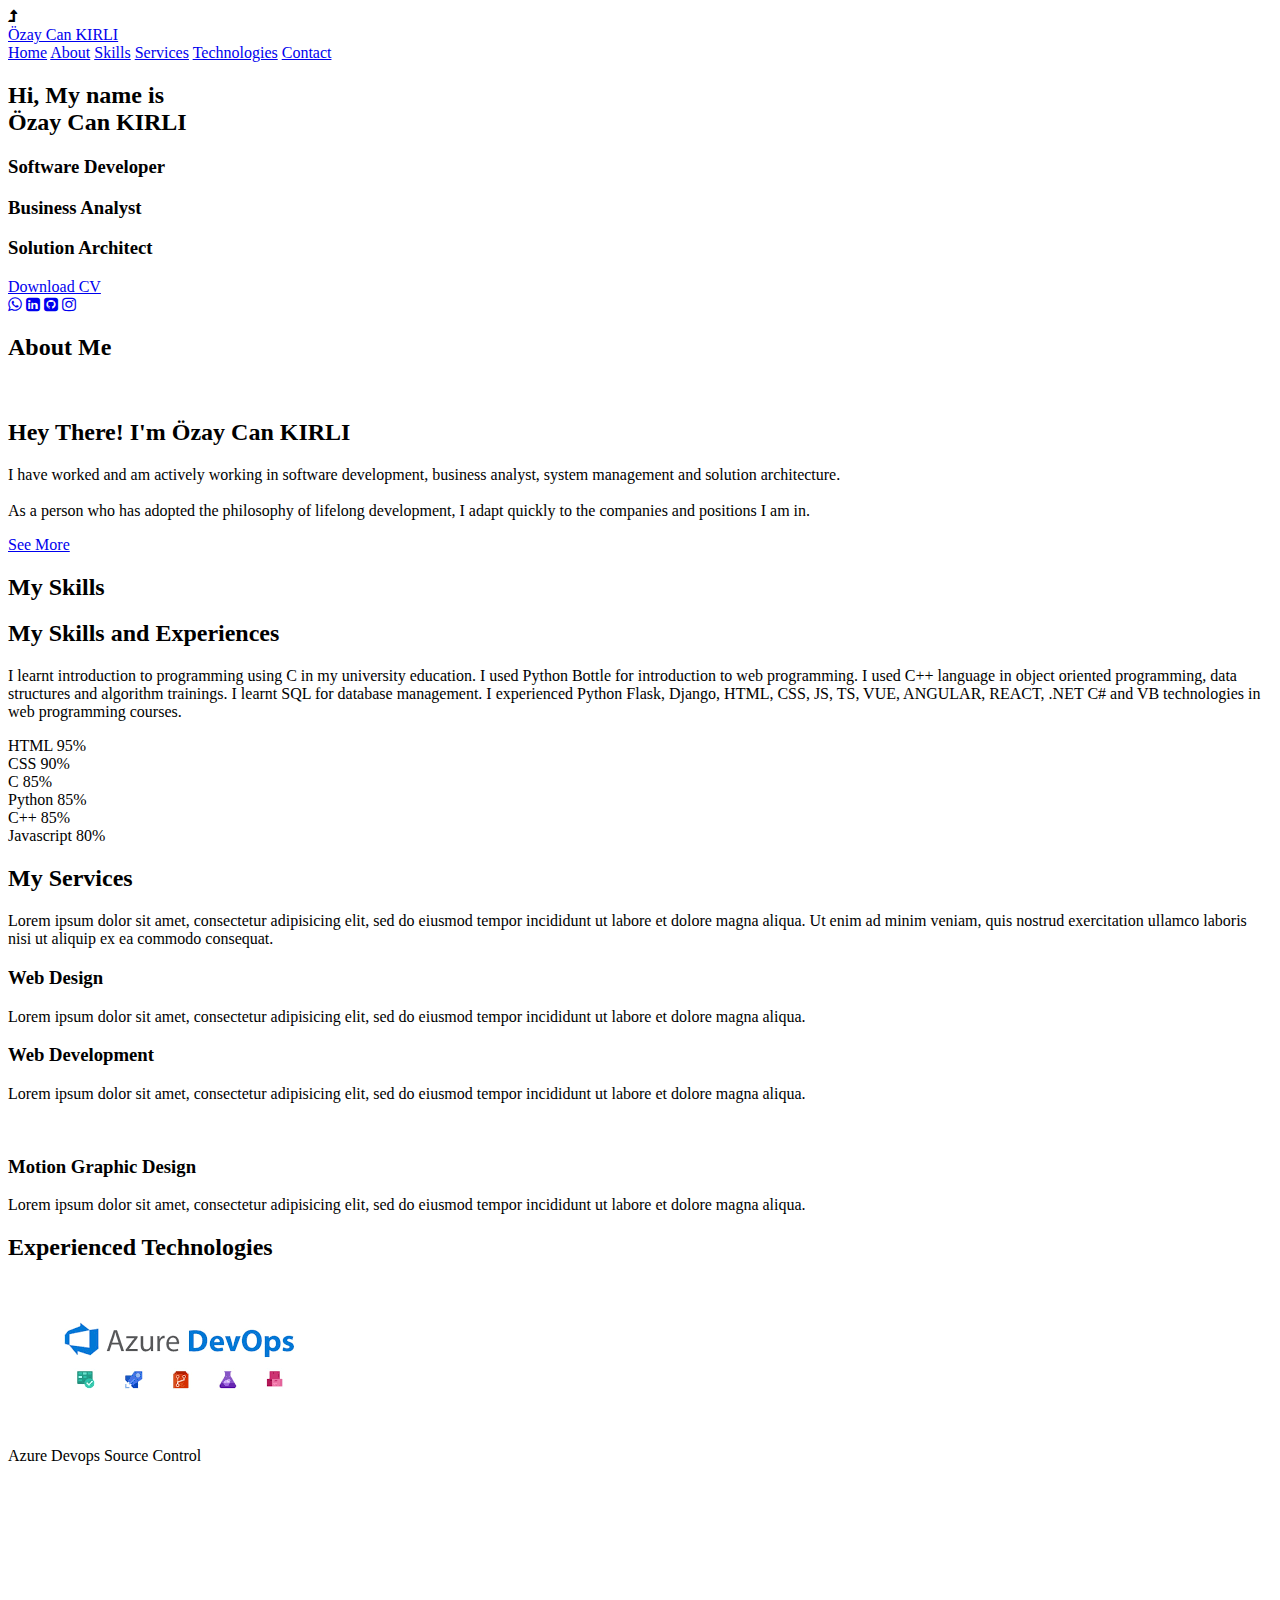
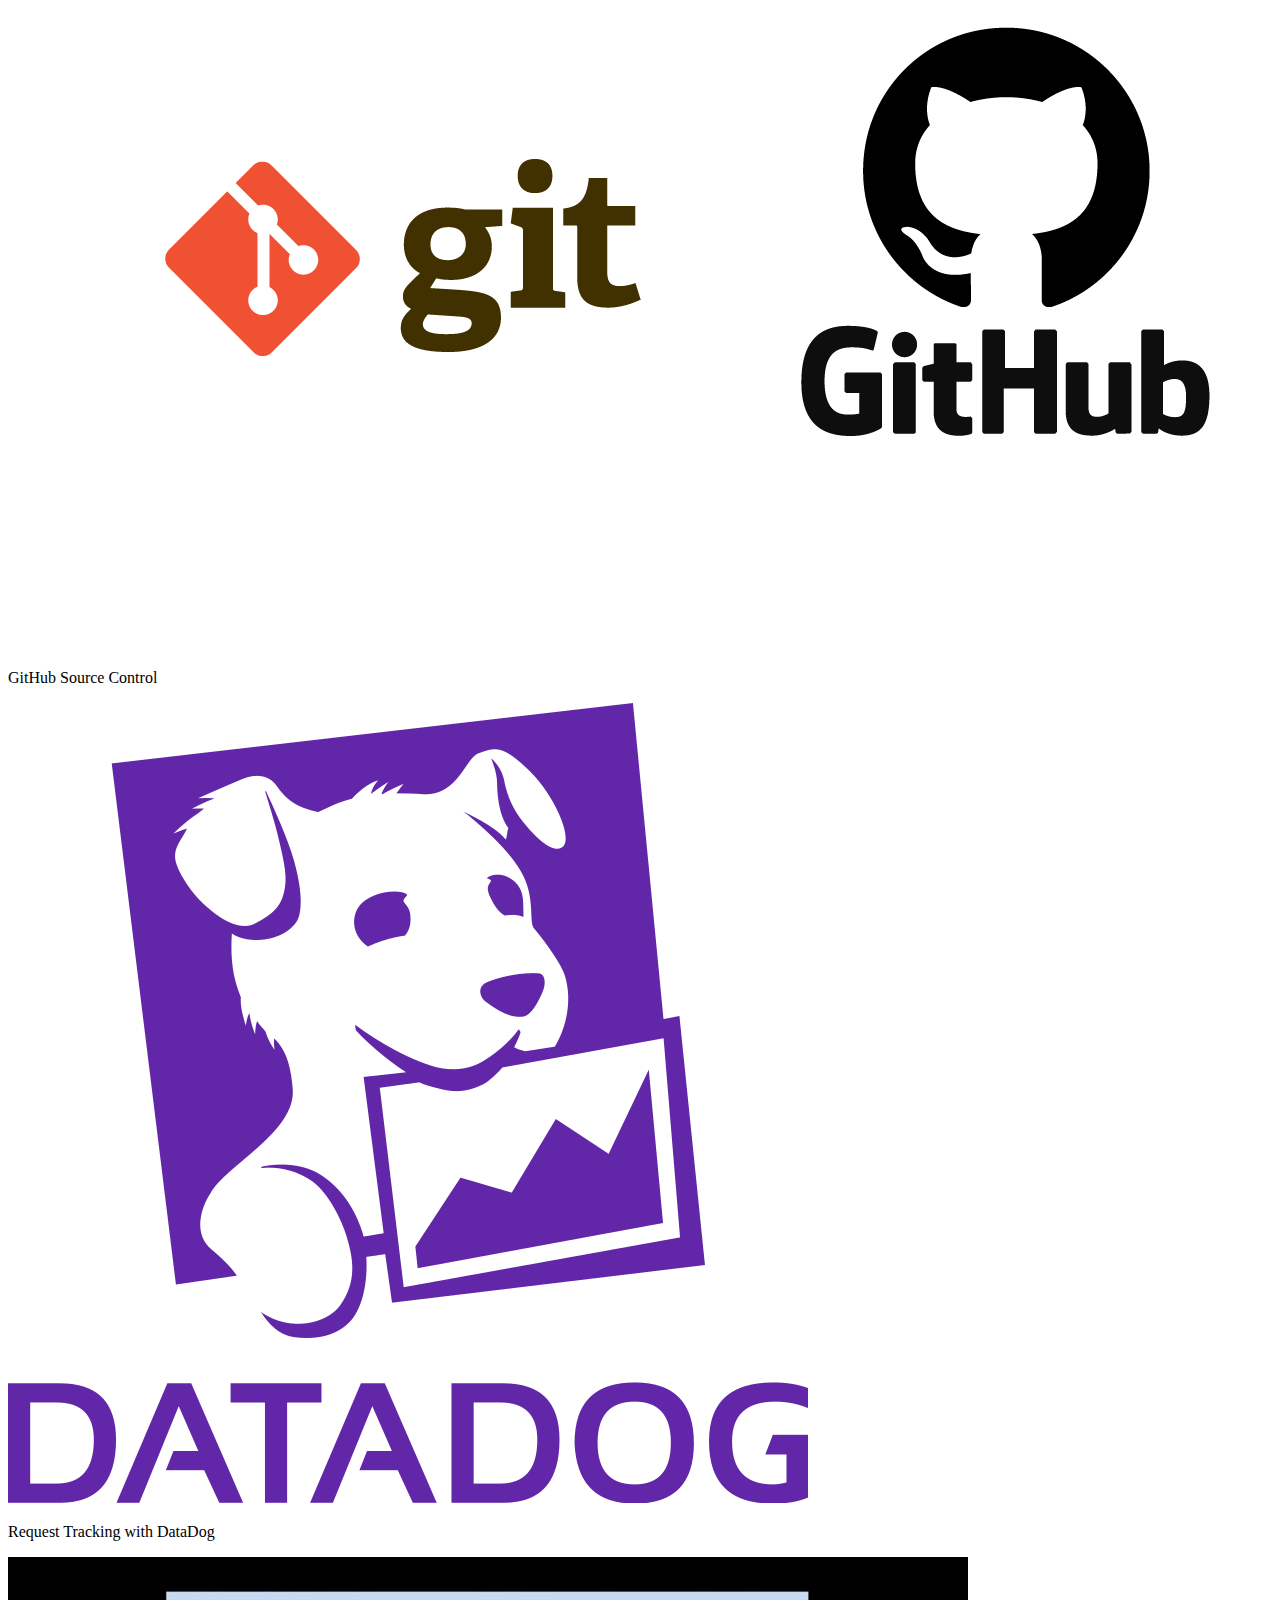
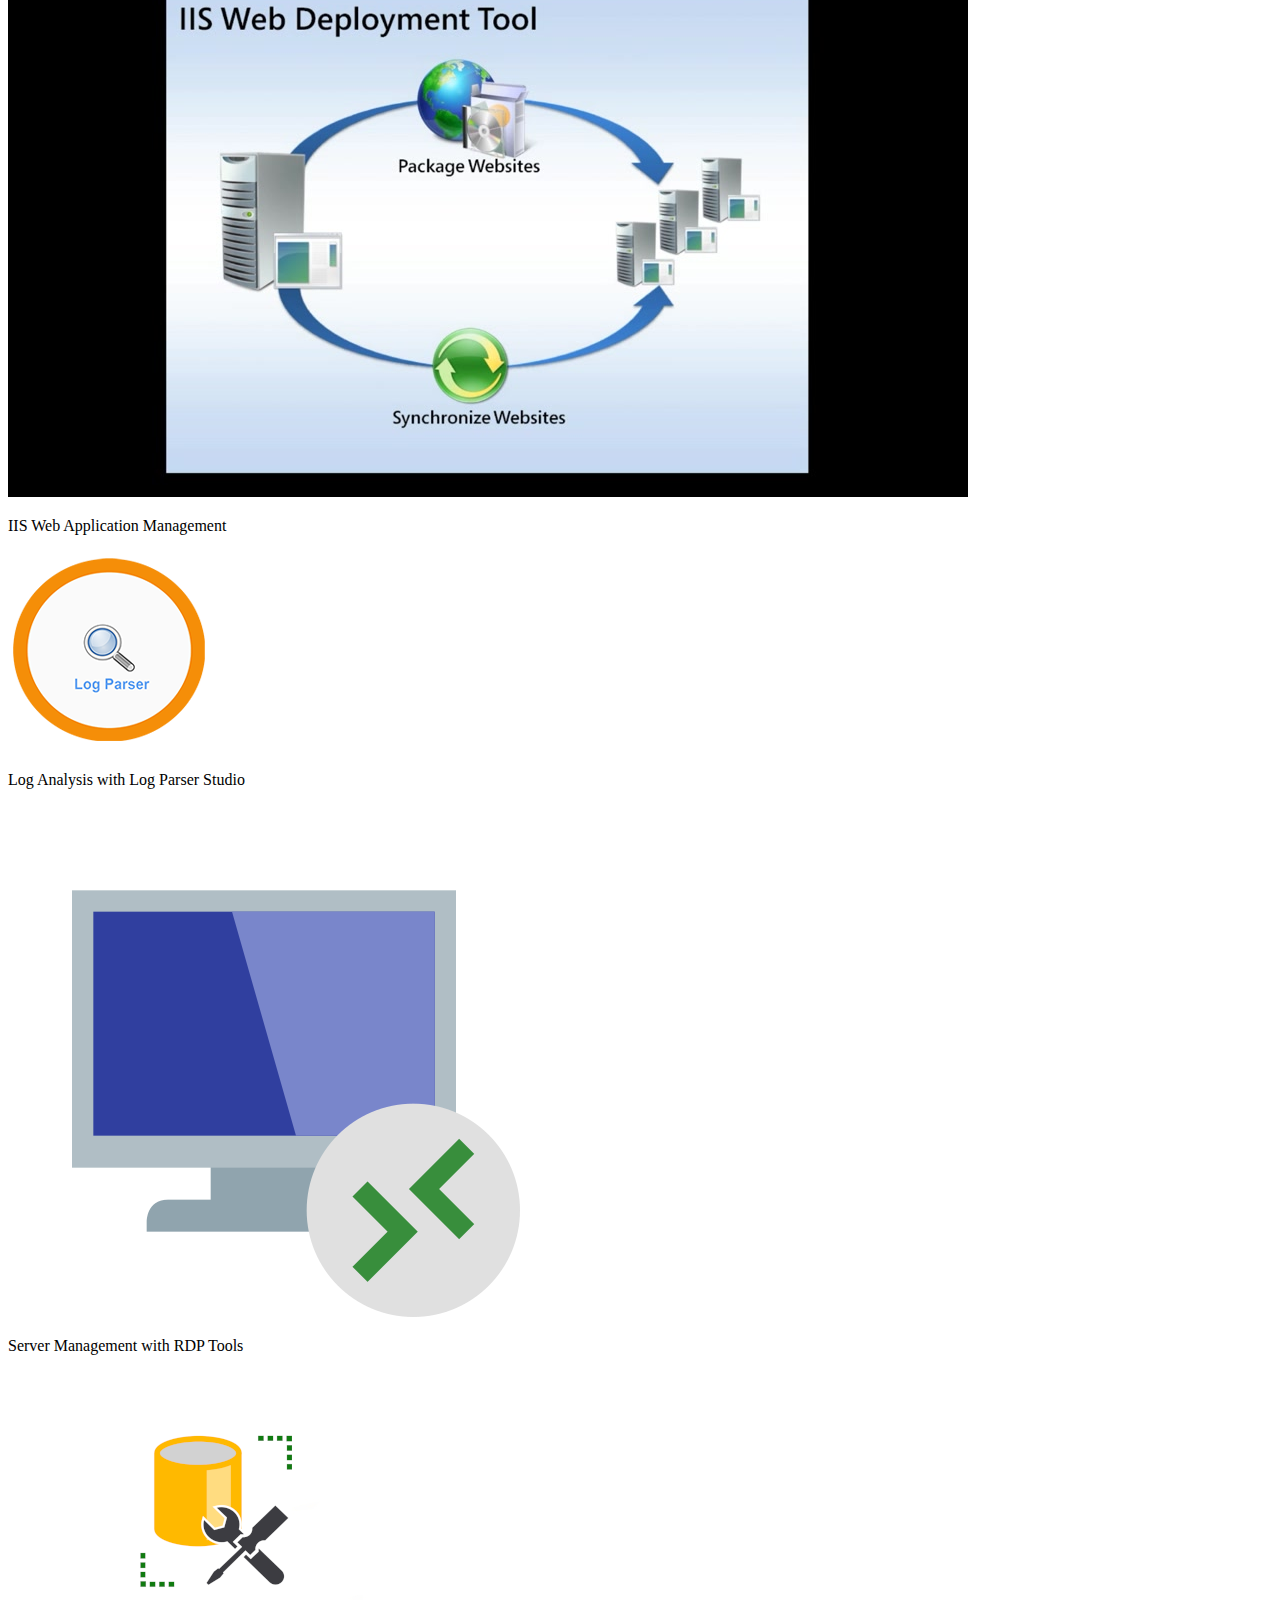
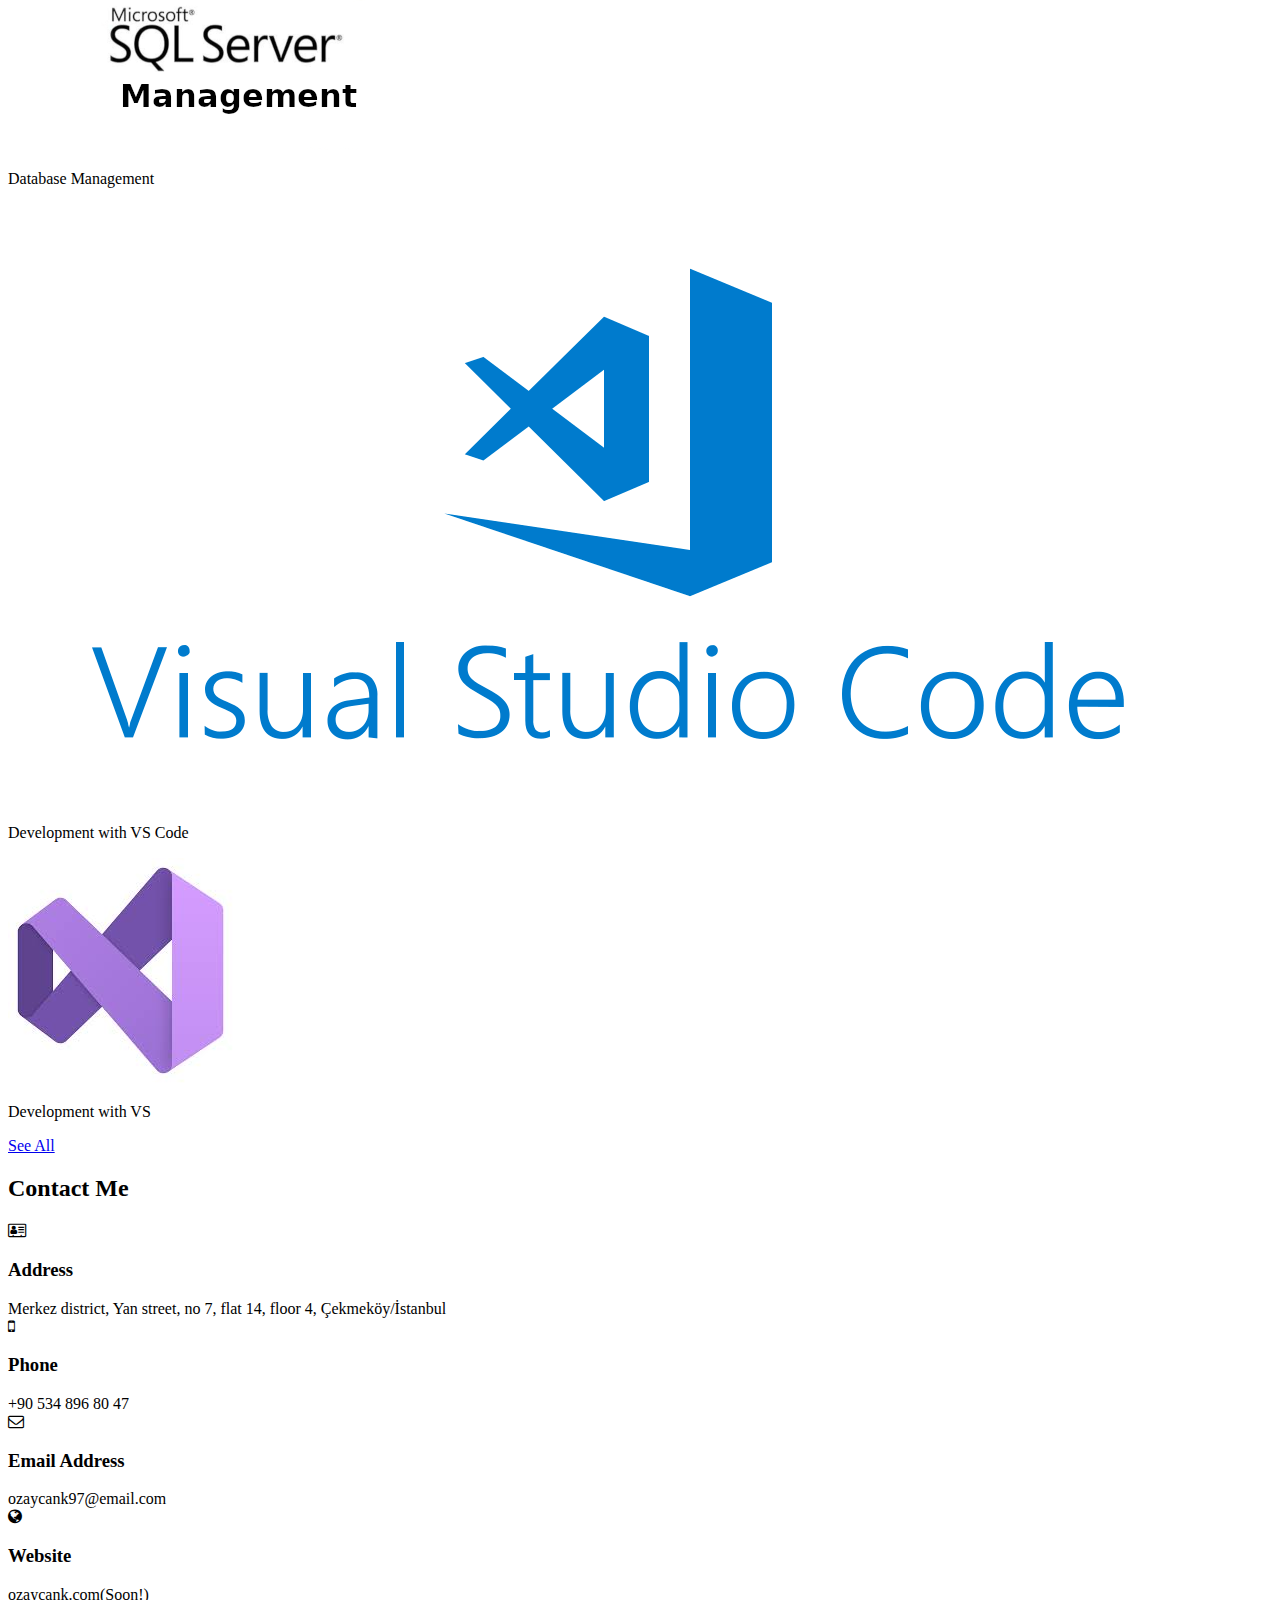
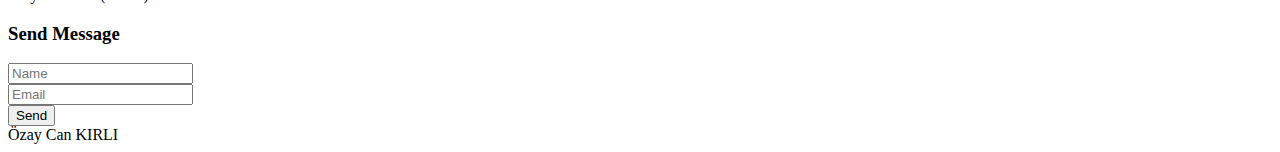
==== index.html @ 3763f81a "Add files via upload" ====
<!DOCTYPE html> 
<html lang="en" dir="ltr">
  <head>
    <meta charset="utf-8">
    <meta name="viewport" content="width=device-width, initial-scale=1.0">
    <title>Özay Can KIRLI Portfolio</title>
    <link rel="stylesheet" href="~/css/style.css"/>
    <link rel="stylesheet" href="https://cdnjs.cloudflare.com/ajax/libs/font-awesome/4.7.0/css/font-awesome.min.css">
</head>
  <body>

    <div class="scrollToTop-btn">
        <i class="fa fa-level-up"></i>
    </div>

    <header>
      <a href="#" class="brand">Özay Can KIRLI</a>
      <div class="menu-btn"></div>
      <div class="navigation">
        <a href="#main">Home</a>
        <a href="#about">About</a>
        <a href="#skills">Skills</a>
        <a href="#services">Services</a>
        <a href="#work">Technologies</a>
        <a href="#contact">Contact</a>
      </div>
    </header>

    <section class="main" id="main">
      <div class="content">
        <h2>Hi, My name is<br><span>Özay Can KIRLI</span></h2>
        <div class="animated-text">
          <h3>Software Developer</h3>
          <h3>Business Analyst</h3>
          <h3>Solution Architect</h3>
        </div>
            <a href="~/CV/Özay_Can_KIRLI_CV.pdf" class="btn" download>Download CV</a>

        <div class="media-icons">
          <a href="https://wa.me/00905348968047"><i class="fa fa-whatsapp" ></i></a>
          <a href="https://www.linkedin.com/in/%C3%B6zaycank%C4%B1rl%C4%B1/"><i class="fa fa-linkedin-square" ></i></a>
          <a href="https://github.com/ozaycank"><i class="fa fa-github-square" ></i></a>
          <a href="https://www.instagram.com/ozaycankrl/"><i class="fa fa-instagram" ></i></a>
        </div>
      </div>
    </section>

    <section class="about" id="about">
      <div class="title reveal">
        <h2 class="section-title">About Me</h2>
      </div>
      <div class="content">
        <div class="column col-left reveal">
          <div class="img-card">
            <img src="~/images/OzayPicture.jpg" alt="">
          </div>
        </div>
        <div class="column col-right reveal">
          <h2 class="content-title">Hey There! I'm Özay Can KIRLI</h2>
                <p class="paragraph-text">I have worked and am actively working in software development, business analyst, system management and solution architecture. <br><br>As a person who has adopted the philosophy of lifelong development, I adapt quickly to the companies and positions I am in. </p>
                <a href="#about" class="btn" id="seeMoreBtn">See More</a>
        </div>
            <div id="extraInfo" style="display: none;">
                <p>Welcome to my portfolio. 
                    I was born on 14 May 1997 in Salihli district of Manisa. 
                    I completed my primary education in Salihi Fahriye Hanım primary school.
                    My acquaintance with computer technologies was at primary school age.
                    I made simple projects and games using Visual Basic at school.
                    I completed high school at Salihli Anatolian High School.
                    After high school, I studied Computer Engineering at Istanbul Technical University.
                    During my school period, I did an internship at Hitatek company on Linux process management and backup applications. 
                    Then I did an internship at Intertech company where we developed a banking application using React and Solidty. 
                    Since September 2022, I have been working as a team solution architect at B/S/H company.                </p>
                <p>
                    Thank you for visiting my page.
                </p>
        </div>
      </div>
    </section>

    <section class="skills" id="skills">
      <div class="title reveal">
        <h2 class="section-title">My Skills</h2>
      </div>
      <div class="content">
        <div class="column col-left reveal">
          <h2 class="content-title">My Skills and Experiences</h2>
                <p>I learnt introduction to programming using C in my university education. I used Python Bottle for introduction to web programming. I used C++ language in object oriented programming, data structures and algorithm trainings. I learnt SQL for database management. I experienced Python Flask, Django, HTML, CSS, JS, TS, VUE, ANGULAR, REACT, .NET C# and VB technologies in web programming courses.</p>
        </div>
        <div class="column col-right reveal">
                <div class="bar">
                    <div class="info">
                        <span>HTML</span>
                        <span>95%</span>
                    </div>
                    <div class="line html"></div>
                </div>
                <div class="bar">
                    <div class="info">
                        <span>CSS</span>
                        <span>90%</span>
                    </div>
                    <div class="line css"></div>
                </div>
                <div class="bar">
                    <div class="info">
                        <span>C</span>
                        <span>85%</span>
                    </div>
                    <div class="line C"></div>
                </div>
                <div class="bar">
                    <div class="info">
                        <span>Python</span>
                        <span>85%</span>
                    </div>
                    <div class="line py"></div>
                </div>
                <div class="bar">
                    <div class="info">
                        <span>C++</span>
                        <span>85%</span>
                    </div>
                    <div class="line cpp"></div>
                </div>
          <div class="bar">
            <div class="info">
              <span>Javascript</span>
              <span>80%</span>
            </div>
            <div class="line javascript"></div>
          </div>
        </div>
      </div>
    </section>

    <section class="services" id="services">
      <div class="title reveal">
        <h2 class="section-title">My Services</h2>
        <p>Lorem ipsum dolor sit amet, consectetur adipisicing elit, sed do eiusmod tempor incididunt ut labore et dolore magna aliqua. Ut enim ad minim veniam, quis nostrud exercitation ullamco laboris nisi ut aliquip ex ea commodo consequat.</p>
      </div>
      <div class="content">
        <div class="card reveal">
          <div class="service-icon">
            <i class="fas fa-palette"></i>
          </div>
          <div class="info">
            <h3>Web Design</h3>
            <p>Lorem ipsum dolor sit amet, consectetur adipisicing elit, sed do eiusmod tempor incididunt ut labore et dolore magna aliqua.</p>
          </div>
        </div>
        <div class="card reveal">
          <div class="service-icon">
            <i class="fas fa-file-code"></i>
          </div>
          <div class="info">
            <h3>Web Development</h3>
            <p>Lorem ipsum dolor sit amet, consectetur adipisicing elit, sed do eiusmod tempor incididunt ut labore et dolore magna aliqua.</p>
          </div>
        </div>
        <div class="card reveal">
          <div class="service-icon">
            <i class="fas fa-object-group"></i>
          </div>
          <div class="info">
            <h3>Motion Graphic Design</h3>
            <p>Lorem ipsum dolor sit amet, consectetur adipisicing elit, sed do eiusmod tempor incididunt ut labore et dolore magna aliqua.</p>
          </div>
        </div>
      </div>
    </section>

    <section class="work" id="work">
      <div class="title reveal">
            <h2 class="section-title">Experienced Technologies</h2>
      </div>
      <div class="content">
        <div class="card reveal">
          <div class="card-img">
            <img src="images/azuredevops.png" alt="">
          </div>
          <div class="card-text">
                <p>Azure Devops Source Control</p>
            </div>
        </div>
        <div class="card reveal">
          <div class="card-img">
            <img src="images/github.png" alt="">
          </div>
                <div class="card-text">
                    <p>GitHub Source Control</p>
                </div>
            </div>
        <div class="card reveal">
                <div class="card-img">
                    <img src="images/Datadog_logo.svg.png" alt="">
                </div>
                <div class="card-text">
                    <p>Request Tracking with DataDog</p>
                </div>
            </div>
        <div class="card reveal">
          <div class="card-img">
            <img src="images/IIS.jpg" alt="">
          </div>
                <div class="card-text">
                    <p>IIS Web Application Management</p>
                </div>
        </div>
        <div class="card reveal ">
          <div class="card-img">
            <img src="images/logparser1.png" alt="">
          </div>
                <div class="card-text">
                    <p>Log Analysis with Log Parser Studio</p>
                </div>
        </div>
        <div class="card reveal ">
          <div class="card-img">
            <img src="images/remote-desktop1.png" alt="">
          </div>
                <div class="card-text">
                    <p>Server Management with RDP Tools</p>
                </div>
        </div>
        <div class="card reveal active ">
          <div class="card-img">
            <img src="images/SSMS.png" alt="">
          </div>
                <div class="card-text">
                    <p>Database Management</p>
                </div>
        </div>
        <div class="card reveal active ">
          <div class="card-img">
            <img src="images/visualstudio_code-ar21.png" alt="">
          </div>
                <div class="card-text">
                    <p>Development with VS Code</p>
                </div>
        </div>
         <div class="card reveal active ">
          <div class="card-img">
            <img src="images/VS.png" alt="">
          </div>
                <div class="card-text">
                    <p>Development with VS</p>
                </div>
        </div>
        <div class="title reveal">
           <a href="#work" class="btn" id="seeAllBtn">See All</a>
        </div>
      </div>
    </section>

    <section class="contact" id="contact">
      <div class="title reveal">
        <h2 class="section-title">Contact Me</h2>
      </div>
      <div class="content">
        <div class="row">
          <div class="card reveal">
            <div class="contact-icon">
                        <i class="fa fa-address-card-o" aria-hidden="true"></i>
                    </div>
            <div class="info">
              <h3>Address</h3>
                  <span>
                      Merkez district, Yan street, no 7, flat 14, floor 4, Çekmeköy/İstanbul
                  </span>
            </div>
          </div>
          <div class="card reveal">
            <div class="contact-icon">
                        <i class="fa fa-mobile" aria-hidden="true"></i>
                    </div>
            <div class="info">
              <h3>Phone</h3>
              <span>+90 534 896 80 47</span>
            </div>
          </div>
          <div class="card reveal">
            <div class="contact-icon">
                        <i class="fa fa-envelope-o" aria-hidden="true"></i>
                    </div>
            <div class="info">
              <h3>Email Address</h3>
              <span>ozaycank97@email.com</span>
            </div>
          </div>
          <div class="card reveal">
            <div class="contact-icon">
                        <i class="fa fa-globe" aria-hidden="true"></i>
                    </div>
            <div class="info">
              <h3>Website</h3>
              <span>ozaycank.com(Soon!)</span>
            </div>
          </div>
        </div>
        <div class="row">
          <div class="contact-form reveal">
            <h3>Send Message</h3>
            <div class="input-box">
              <input type="text" name="" value="" placeholder="Name">
            </div>
            <div class="input-box">
              <input type="text" name="" value="" placeholder="Email">
            </div>
            <div class="input-box">
            </div>
            <div class="input-box">
              <input type="submit" class="send-btn" name="" value="Send"/>
            </div>
          </div>
        </div>
      </div>
    </section>

    <footer class="footer">
      <span class="footer-title">Özay Can KIRLI</span>
      </footer>

    <script src="script.js" charset="utf-8"></script>

  </body>
</html>
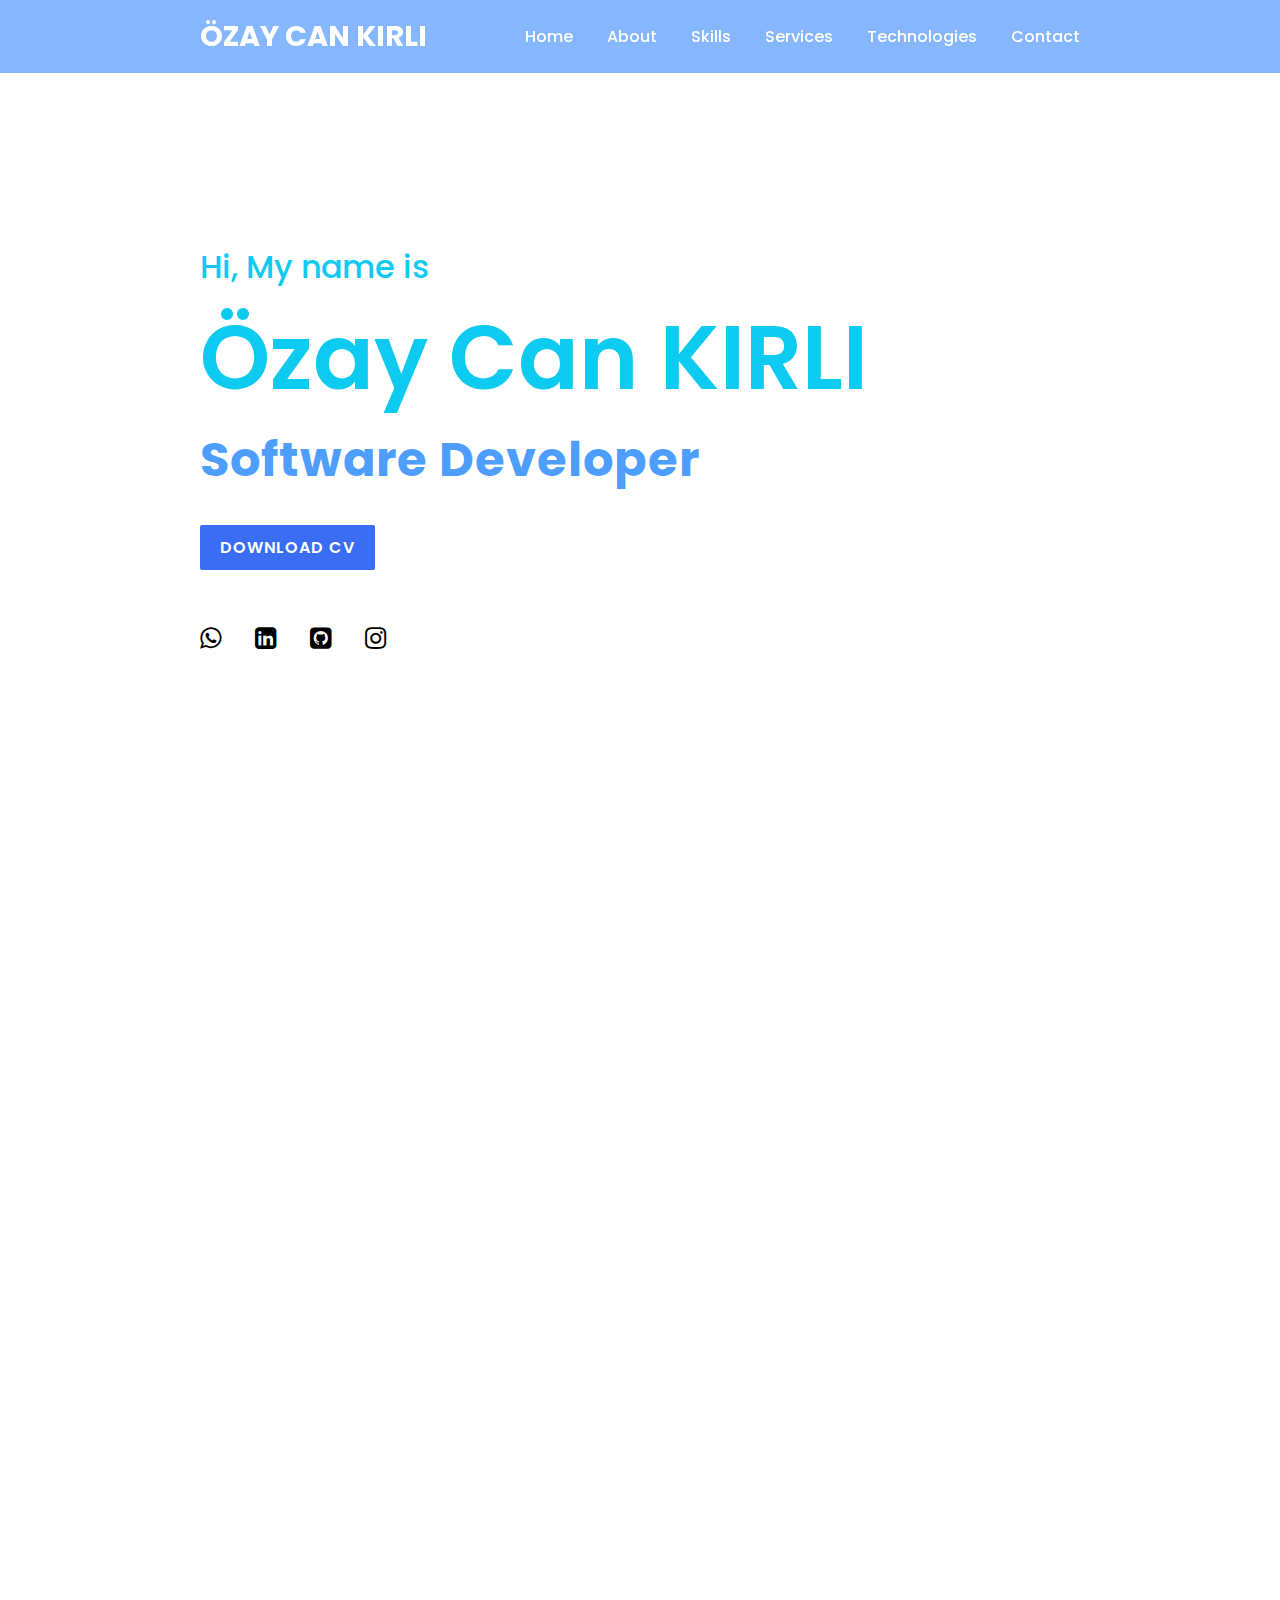
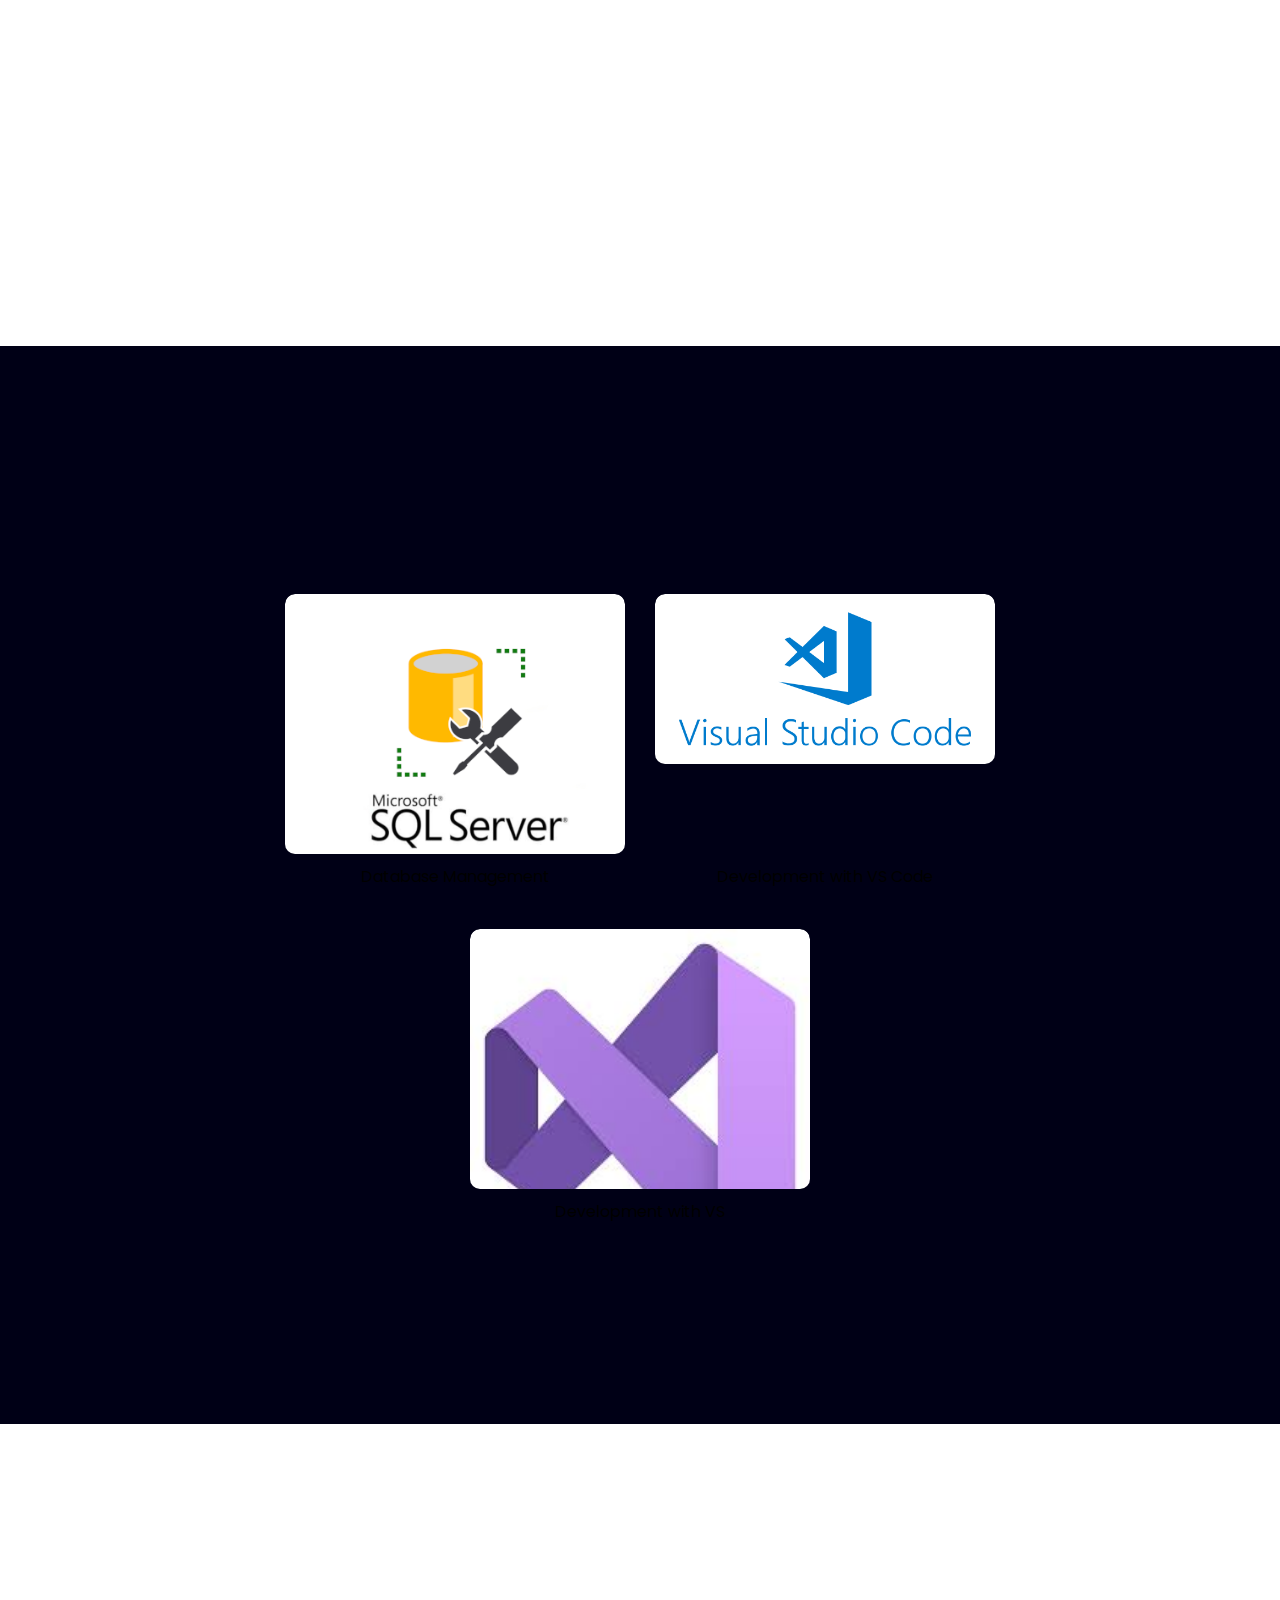
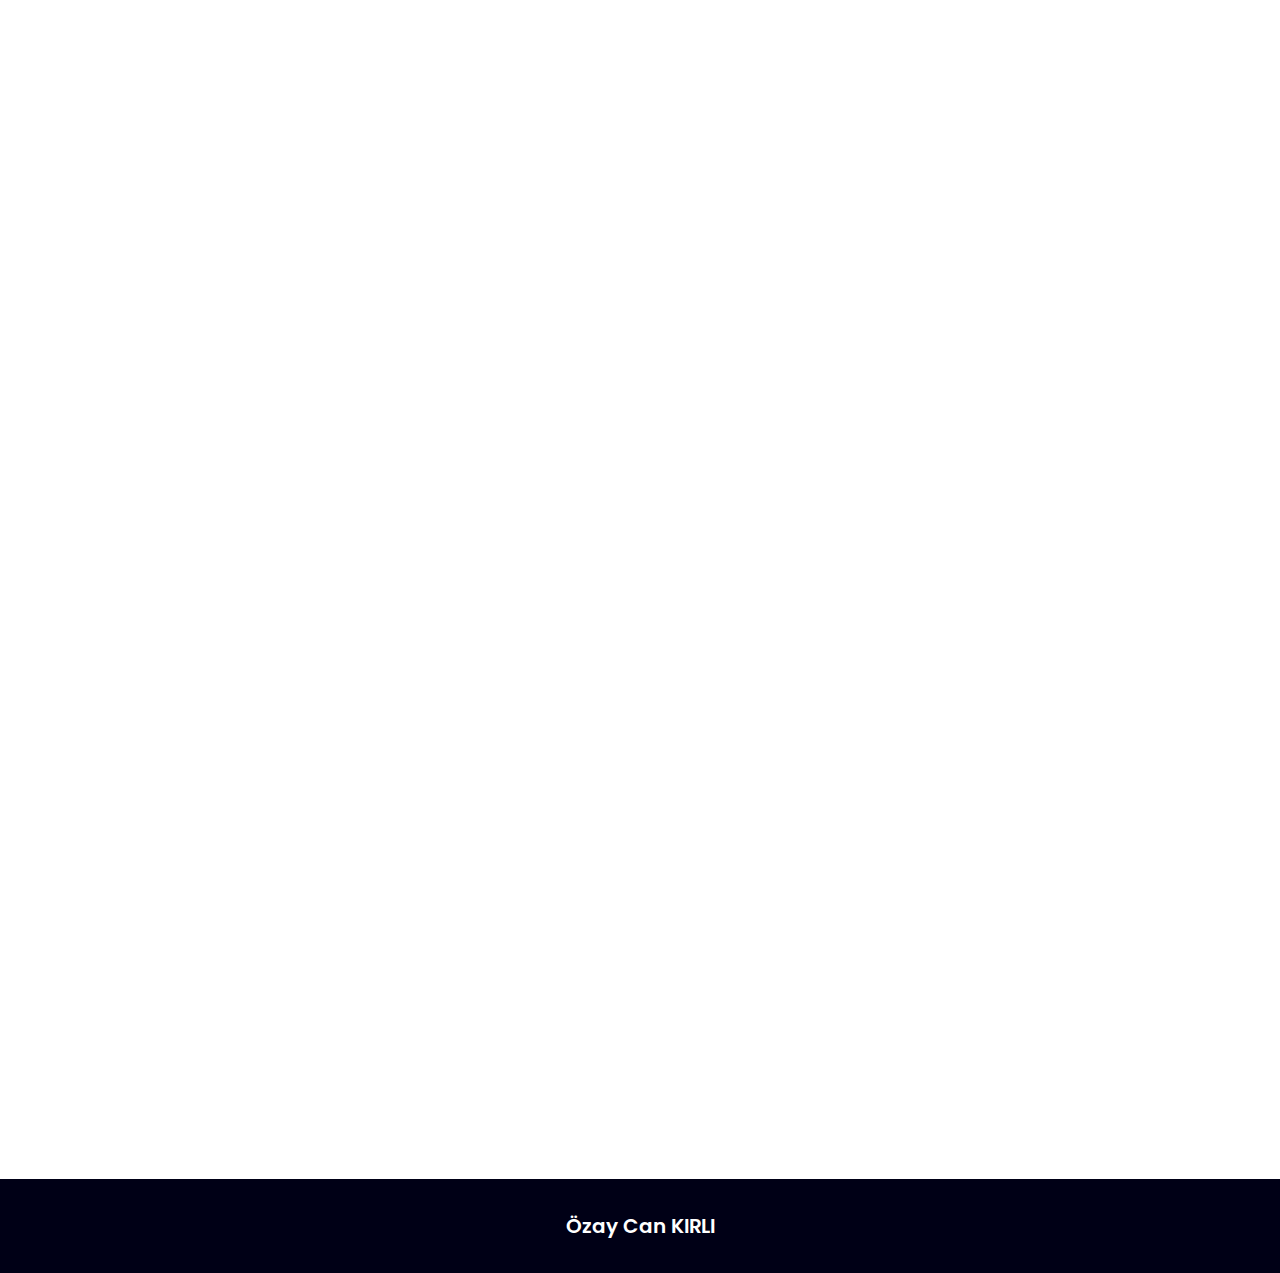
==== commit 2b037bcb: "Update index.html" ====
--- a/index.html
+++ b/index.html
@@ -4,7 +4,7 @@
     <meta charset="utf-8">
     <meta name="viewport" content="width=device-width, initial-scale=1.0">
     <title>Özay Can KIRLI Portfolio</title>
-    <link rel="stylesheet" href="~/css/style.css"/>
+    <link rel="stylesheet" href="/css/site.css"/>
     <link rel="stylesheet" href="https://cdnjs.cloudflare.com/ajax/libs/font-awesome/4.7.0/css/font-awesome.min.css">
 </head>
   <body>
@@ -321,8 +321,8 @@
       <span class="footer-title">Özay Can KIRLI</span>
       </footer>
 
-    <script src="script.js" charset="utf-8"></script>
+    <script src="site.js" charset="utf-8"></script>
 
   </body>
 </html>
-      +      
--- a/css/site.css
+++ b/css/site.css
@@ -0,0 +1,716 @@
+@import url('https://fonts.googleapis.com/css2?family=Poppins:ital,wght@0,100;0,200;0,300;0,400;0,500;0,600;0,700;0,800;0,900;1,100;1,200;1,300;1,400;1,500;1,600;1,700;1,800;1,900&display=swap');
+
+* {
+    margin: 0;
+    padding: 0;
+    box-sizing: border-box;
+    font-family: 'Poppins', sans-serif;
+    scroll-behavior: smooth;
+}
+
+section {
+    padding: 100px 200px;
+}
+
+.main {
+    position: relative;
+    width: 100%;
+    min-height: 100vh;
+    display: flex;
+    align-items: center;
+    background: url(images/bg.jpg)no-repeat;
+    background-size: cover;
+    background-position: center;
+    background-attachment: fixed;
+}
+
+    .main .content {
+        max-width: 800px;
+    }
+
+        .main .content h2 {
+            color: #0dcaf0;
+            font-size: 2em;
+            font-weight: 500;
+        }
+
+            .main .content h2 span {
+                font-size: 2.8em;
+                font-weight: 600;
+            }
+
+.animated-text {
+    position: relative;
+    height: 70px;
+    overflow: hidden;
+}
+
+    .animated-text h3 {
+        color: #4e9eff;
+        font-size: 3em;
+        font-weight: 700;
+        line-height: 70px;
+        letter-spacing: 1px;
+    }
+
+        .animated-text h3:nth-child(1) {
+            animation: text-move 10s infinite;
+        }
+
+@keyframes text-move {
+    0% {
+        margin-top: 0;
+    }
+
+    25% {
+        margin-top: -70px;
+    }
+
+    50% {
+        margin-top: -140px;
+    }
+
+    75% {
+        margin-top: -70px;
+    }
+
+    100% {
+        margin-top: 0;
+    }
+}
+
+.btn {
+    color: #fff;
+    background: #3a6cf4;
+    font-size: 1em;
+    font-weight: 600;
+    display: inline-block;
+    padding: 10px 20px;
+    text-transform: uppercase;
+    text-decoration: none;
+    letter-spacing: 1px;
+    border-radius: 2px;
+    margin-top: 30px;
+    transition: 0.5s ease;
+}
+
+    .btn:hover {
+        background: #23e8f6;
+    }
+
+.media-icons {
+    margin-top: 50px;
+}
+
+    .media-icons a {
+        color: #000;
+        font-size: 25px;
+        margin-right: 30px;
+    }
+
+header {
+    z-index: 999;
+    position: fixed;
+    background: rgba(13, 110, 253, 0.5);
+    top: 0;
+    left: 0;
+    width: 100%;
+    padding: 15px 200px;
+    display: flex;
+    justify-content: space-between;
+    align-items: center;
+    transition: 0.5s ease;
+}
+
+    header.sticky {
+        background: #3a6cf4;
+        padding: 10px 200px;
+    }
+
+    header .brand {
+        color: #fff;
+        font-size: 1.8em;
+        font-weight: 700;
+        text-transform: uppercase;
+        text-decoration: none;
+        margin-right: 20px;
+    }
+        header.brand:hover {
+            color: #3a6cf4;
+        }
+
+    header .navigation {
+        position: relative;
+    }
+
+        header .navigation a {
+            color: #fff;
+            font-size: 1em;
+            font-weight: 500;
+            text-decoration: none;
+            margin-left: 30px;
+        }
+
+            header .navigation a:hover {
+                color: #3a6cf4;
+            }
+
+    header.sticky .navigation a:hover {
+        color: #000;
+    }
+
+body {
+    min-height: 110vh;
+}
+
+.title {
+    width: 100%;
+    display: flex;
+    justify-content: center;
+    align-items: center;
+    flex-direction: column;
+}
+
+.section-title {
+    position: relative;
+    color: #3a6cf4;
+    font-size: 2.2em;
+    font-weight: 800;
+    margin-bottom: 60px;
+}
+
+    .section-title:before {
+        content: '';
+        position: absolute;
+        top: 56px;
+        left: 50%;
+        width: 140px;
+        height: 4px;
+        background: #3a6cf4;
+        transform: translateX(-50%);
+    }
+
+    .section-title:after {
+        content: '';
+        position: absolute;
+        top: 50px;
+        left: 50%;
+        width: 15px;
+        height: 15px;
+        border-radius: 50%;
+        background: #3a6cf4;
+        transform: translateX(-50%);
+    }
+
+.about .content {
+    position: relative;
+    width: 100%;
+    display: flex;
+    justify-content: space-between;
+    margin-top: 20px;
+}
+
+    .about .content .col-left {
+        position: relative;
+        width: 45%;
+    }
+
+    .about .content .col-right {
+        position: relative;
+        width: 50%;
+    }
+
+    .about .content .col-left .img-card {
+        position: relative;
+        width: 100%;
+        min-height: 450px;
+    }
+
+        .about .content .col-left .img-card img {
+            position: absolute;
+            top: 0;
+            left: 0;
+            width: 100%;
+            height: 100%;
+            object-fit: cover;
+            border-radius: 10px;
+        }
+
+    .about .content .col-right .content-title {
+        font-size: 2em;
+        font-weight: 800;
+        margin-bottom: 20px;
+    }
+
+    .about .content .col-right .paragraph-text {
+        font-size: 1em;
+    }
+
+.skills {
+    background: #000016;
+}
+
+    .skills .content {
+        position: relative;
+        width: 100%;
+        display: flex;
+        justify-content: space-between;
+        color: #fff;
+        margin-top: 20px;
+    }
+
+        .skills .content .col-left {
+            position: relative;
+            width: 46%;
+        }
+
+            .skills .content .col-left .content-title {
+                margin-bottom: 20px;
+            }
+
+        .skills .content .col-right {
+            position: relative;
+            width: 46%;
+        }
+
+            .skills .content .col-right .bar {
+                margin-bottom: 15px;
+                padding: 10px;
+            }
+
+                .skills .content .col-right .bar .info {
+                    display: flex;
+                    align-items: center;
+                    justify-content: space-between;
+                    margin-bottom: 5px;
+                }
+
+                    .skills .content .col-right .bar .info span {
+                        font-size: 18px;
+                        font-weight: 500;
+                    }
+
+                .skills .content .col-right .bar .line {
+                    position: relative;
+                    width: 100%;
+                    height: 15px;
+                    background: #ccc;
+                    border-radius: 2px;
+                }
+
+                    .skills .content .col-right .bar .line:before {
+                        content: '';
+                        position: absolute;
+                        height: 100%;
+                        top: 0;
+                        left: 0;
+                        border-radius: 2px;
+                    }
+
+                .skills .content .col-right .bar .html:before {
+                    width: 95%;
+                    background: #e45126;
+                }
+
+                .skills .content .col-right .bar .css:before {
+                    width: 90%;
+                    background: #0c73b8;
+                }
+
+                .skills .content .col-right .bar .javascript:before {
+                    width: 80%;
+                    background: #e3a324;
+                }
+
+                .skills .content .col-right .bar .C:before {
+                    width: 85%;
+                    background: #30dd6d;
+                }
+
+                .skills .content .col-right .bar .cpp:before {
+                    width: 85%;
+                    background: #6d7eb8;
+                }
+                .skills .content .col-right .bar .py:before {
+                    width: 85%;
+                    background: #b26db8;
+                }
+
+
+.services .content {
+    display: flex;
+    justify-content: center;
+    flex-wrap: wrap;
+    flex-direction: row;
+    margin-top: 20px;
+}
+
+.title p {
+    font-size: 1em;
+    width: 80%;
+}
+
+.services .content .card {
+    background: #fff;
+    width: 340px;
+    margin: 10px;
+    padding: 25px;
+    justify-content: center;
+    align-items: center;
+    flex-direction: column;
+    box-shadow: 0 5px 25px rgba(1 1 1 / 15%);
+    border-radius: 10px;
+}
+
+    .services .content .card .service-icon {
+        color: #3a6cf4;
+        font-size: 8em;
+        text-align: center;
+        transition: transform 0.5s ease;
+    }
+
+    .services .content .card:hover .service-icon {
+        transform: translateY(-10px);
+    }
+
+    .services .content .card .info {
+        text-align: center;
+    }
+
+        .services .content .card .info h3 {
+            color: #3a6cf4;
+            font-size: 1.2em;
+            font-weight: 700;
+            margin: 10px;
+        }
+
+.work {
+    background: #000016;
+}
+
+    .work .content {
+        display: flex;
+        justify-content: center;
+        flex-direction: row;
+        flex-wrap: wrap;
+        margin-top: 20px;
+    }
+
+        .work .content .card {
+            width: 340px;
+            margin: 15px;
+            display: none;
+        }
+
+            .work .content .card .card-img {
+                position: relative;
+                width: 100%;
+                height: 260px;
+                overflow: hidden;
+                border-radius: 10px;
+            }
+            .work .content .card .card-text {
+                padding: 10px;
+                text-align: center;
+                color: #000;
+            }
+
+                .work .content .card .card-img img {
+                    position: absolute;
+                    top: 0;
+                    left: 0;
+                    width: 100%;
+                    height: auto;
+                    object-fit: cover;
+                    border-radius: 10px;
+                    transition: 0.5s ease;
+                }
+
+            .work .content .card.active {
+                display: block;
+            }
+
+            .work .content .card .card-img img:hover {
+                transform: scale(1.2);
+            }
+
+.contact .content {
+    display: flex;
+    justify-content: center;
+    flex-wrap: wrap;
+    flex-direction: column;
+    margin-top: 20px;
+}
+
+    .contact .content .row {
+        display: flex;
+        justify-content: center;
+        flex-wrap: wrap;
+        flex-direction: row;
+    }
+
+        .contact .content .row .card {
+            background: #fff;
+            width: 240px;
+            margin: 20px;
+            padding: 25px;
+            display: flex;
+            justify-content: center;
+            align-items: center;
+            flex-direction: column;
+            box-shadow: 0 5px 25px rgba(1 1 1 / 15%);
+            border-radius: 10px;
+        }
+
+            .contact .content .row .card .contact-icon {
+                color: #3a6cf4;
+                font-size: 4em;
+                text-align: center;
+                transition: transform 0.5s ease;
+            }
+
+            .contact .content .row .card:hover .contact-icon {
+                transform: translateY(-10px);
+            }
+
+            .contact .content .row .card .info {
+                text-align: center;
+            }
+
+                .contact .content .row .card .info h3 {
+                    color: #111;
+                    font-size: 1.2em;
+                    font-weight: 700;
+                    margin: 10px;
+                }
+
+                .contact .content .row .card .info span {
+                    color: #666;
+                    font-weight: 500;
+                }
+
+.contact-form {
+    background: #fff;
+    max-width: 600px;
+    margin-top: 50px;
+    padding: 50px;
+    border-radius: 10px;
+    box-shadow: 0 5px 25px rgba(1 1 1 / 15%);
+}
+
+    .contact-form h3 {
+        color: #111;
+        font-size: 1.6em;
+        font-weight: 600;
+        text-align: center;
+        margin-bottom: 40px;
+    }
+
+    .contact-form .input-box {
+        position: relative;
+        width: 100%;
+        margin-bottom: 20px;
+    }
+
+        .contact-form .input-box input,
+        .contact-form .input-box textarea {
+            color: #111;
+            width: 100%;
+            padding: 10px;
+            font-size: 1em;
+            font-weight: 400;
+            outline: none;
+            border: 1px solid #111;
+            border-radius: 5px;
+            resize: none;
+        }
+
+        .contact-form .input-box .send-btn {
+            color: #fff;
+            background: #3a6cf4;
+            display: inline-block;
+            font-size: 1.1em;
+            font-weight: 500;
+            text-transform: uppercase;
+            letter-spacing: 2px;
+            width: 100%;
+            border: none;
+            cursor: pointer;
+            transition: 0.5s ease;
+        }
+
+            .contact-form .input-box .send-btn:hover {
+                background: #235bf6;
+            }
+
+.footer {
+    background: #000016;
+    color: #fff;
+    text-align: center;
+    padding: 2em;
+}
+
+    .footer .footer-title {
+        font-size: 20px;
+        font-weight: 600;
+    }
+
+    .footer p {
+        font-size: 16px;
+        margin-top: 10px;
+    }
+
+        .footer p a {
+            color: #3a6cf4;
+            font-weight: 600;
+            text-decoration: none;
+        }
+
+@media (max-width: 1040px) {
+    header {
+        padding: 12px 20px;
+    }
+
+        header.sticky {
+            padding: 10px 20px;
+        }
+
+        header .navigation {
+            display: none;
+        }
+
+            header .navigation.active {
+                z-index: 888;
+                position: fixed;
+                background: #fff;
+                top: 0;
+                right: 0;
+                width: 380px;
+                height: 100%;
+                display: flex;
+                justify-content: center;
+                align-items: center;
+                flex-direction: column;
+                box-shadow: 0 5px 25px rgba(1 1 1 / 15%);
+                transition: 0.3s ease;
+            }
+
+            header .navigation a {
+                color: #000;
+                font-size: 1.2em;
+                margin: 10px;
+                padding: 0 20px;
+                border-radius: 20px;
+            }
+
+                header .navigation a:hover {
+                    background: #3a6cf4;
+                    color: #fff;
+                    transition: 0.3s ease;
+                }
+
+    .menu-btn {
+        position: absolute;
+        background: url(images/menu.png)no-repeat;
+        background-size: 30px;
+        background-position: center;
+        width: 40px;
+        height: 40px;
+        right: 0;
+        margin: 0 20px;
+        cursor: pointer;
+        transition: 0.3s ease;
+    }
+
+        .menu-btn.active {
+            z-index: 999;
+            background: url(images/close.png)no-repeat;
+            background-size: 25px;
+            background-position: center;
+            transition: 0.3s ease;
+            filter: invert(1);
+        }
+
+    section {
+        padding: 80px 20px;
+    }
+
+    .main .content h2 {
+        font-size: 1em;
+    }
+
+    .animated-text h3 {
+        font-size: 2.2em;
+    }
+
+    .section-title {
+        font-size: 1.8em;
+    }
+
+    .about .content {
+        flex-direction: column;
+    }
+
+        .about .content .column {
+            position: relative;
+            width: 100%;
+        }
+
+        .about .content .col-right {
+            margin-top: 40px;
+        }
+
+    .skills .content {
+        flex-direction: column;
+    }
+
+        .skills .content .column {
+            position: relative;
+            width: 100%;
+        }
+
+        .skills .content .col-right {
+            margin-top: 40px;
+        }
+
+    .contact-form {
+        padding: 35px 40px;
+    }
+}
+
+.scrollToTop-btn {
+    z-index: 999;
+    position: fixed;
+    background: #3a6cf4;
+    color: #fff;
+    width: 45px;
+    height: 45px;
+    right: 0;
+    bottom: 10px;
+    font-size: 22px;
+    text-align: center;
+    line-height: 45px;
+    border-radius: 3px;
+    cursor: pointer;
+    pointer-events: none;
+    opacity: 0;
+    transition: all 0.3s ease;
+}
+
+    .scrollToTop-btn.active {
+        right: 20px;
+        opacity: 1;
+        pointer-events: auto;
+    }
+
+.reveal {
+    position: relative;
+    transform: translateY(50px);
+    opacity: 0;
+    transition: all 1.5s ease;
+}
+
+    .reveal.active {
+        transform: translateY(0);
+        opacity: 1;
+    }
